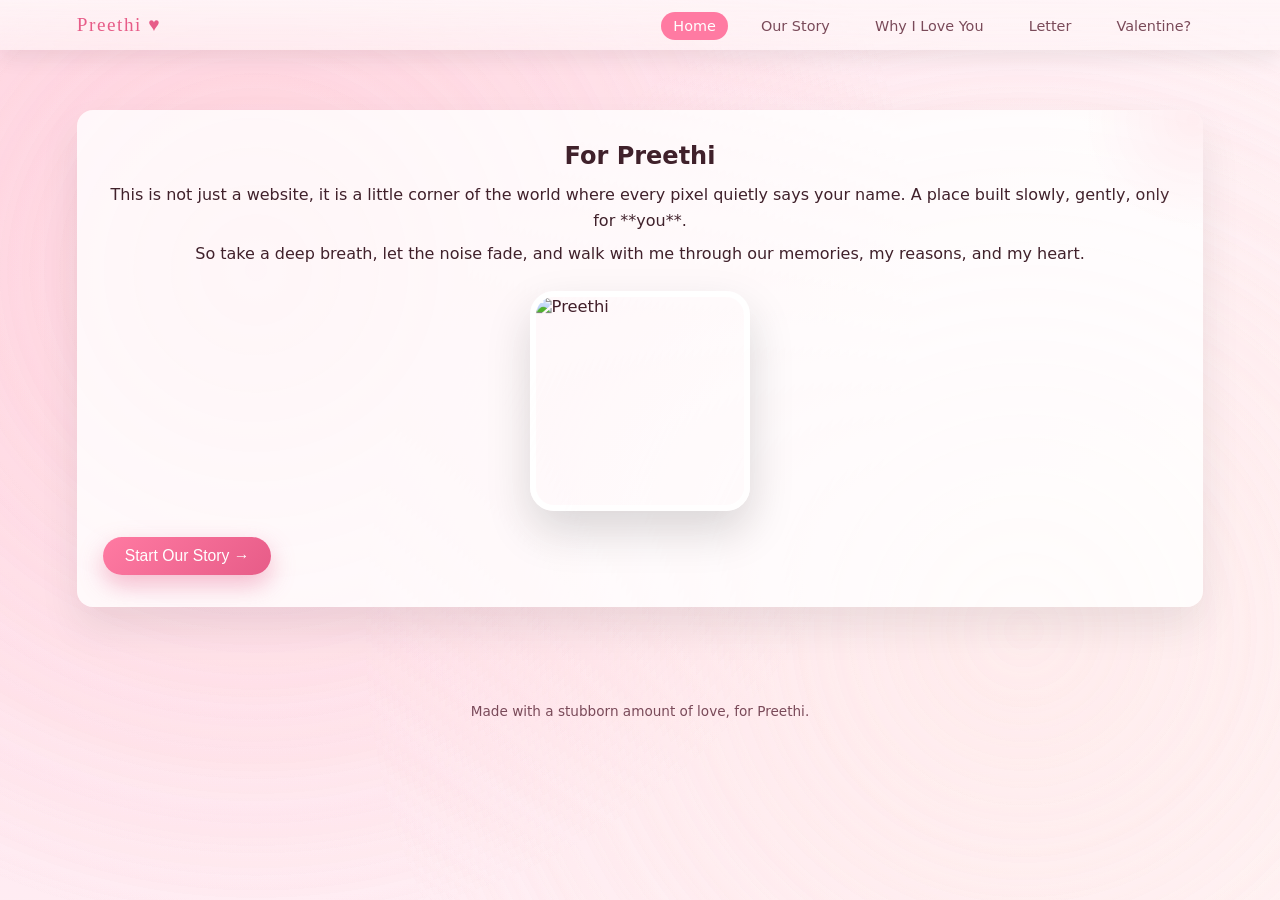
==== index.html @ 864b5199 "Add files via upload" ====
<!DOCTYPE html>
<html lang="en">
<head>
  <meta charset="UTF-8">
  <title>For Preethi</title>
  <meta name="viewport" content="width=device-width, initial-scale=1.0">
  <link rel="stylesheet" href="style.css">
</head>
<body class="home-page">
  <div class="overlay"></div>

  <header class="top-nav">
    <div class="logo-heart">
  <span class="logo-main">Preethi</span>
  <span class="logo-sub">♥</span>
</div>

    <nav>
      <a href="index.html" class="active">Home</a>
      <a href="story.html">Our Story</a>
      <a href="reasons.html">Why I Love You</a>
      <a href="letter.html">Letter</a>
      <a href="valentine.html">Valentine?</a>
    </nav>
  </header>

  <main class="centered-section">
    <section class="intro-card fade-in">
      <h1>For Preethi</h1>
      <p>
        This is not just a website, it is a little corner of the world where 
        every pixel quietly says your name.  
        A place built slowly, gently, only for **you**.
      </p>
      <p>
        So take a deep breath, let the noise fade, and walk with me through 
        our memories, my reasons, and my heart.
      </p>

      <!-- Your picture – replace src with your own file name if needed -->
      <div class="photo-frame">
        <img src="C:\Users\Hii\Desktop\happy\p.jpg.jpeg" alt="Preethi">
      </div>

      <button class="primary-btn pulse" onclick="location.href='story.html'">
  Start Our Story →
</button>

    </section>
  </main>

  <footer class="soft-footer">
    Made with a stubborn amount of love, for Preethi.
  </footer>
</body>
</html>
---- style.css ----
/* ===========================
   Global styles
   =========================== */

body {
  font-family: var(--font-body);
  color: var(--text-main);
  min-height: 100vh;
  background: radial-gradient(circle at top left, #ffe0ec, var(--bg));
  position: relative;
  opacity: 0;
  animation: pageFadeIn 0.9s ease-out forwards;
}

@keyframes pageFadeIn {
  from { opacity: 0; transform: translateY(10px); }
  to   { opacity: 1; transform: translateY(0); }
}


:root {
  --bg: #fff5f7;
  --bg-soft: #ffe9f0;
  --primary: #ff7aa2;
  --primary-dark: #e75c88;
  --accent: #f6d4a4;
  --text-main: #40212b;
  --text-soft: #7a4a59;
  --card-bg: #ffffffcc;
  --shadow-soft: 0 20px 40px rgba(0, 0, 0, 0.08);
  --radius-card: 16px;
  --transition-base: 0.4s ease;
  --font-heading: "Playfair Display", "Times New Roman", serif;
  --font-body: "Poppins", system-ui, -apple-system, BlinkMacSystemFont, sans-serif;
}

* {
  box-sizing: border-box;
  margin: 0;
  padding: 0;
}

body {
  font-family: var(--font-body);
  color: var(--text-main);
  min-height: 100vh;
  background: radial-gradient(circle at top left, #ffe0ec, var(--bg));
  position: relative;
}

/* Soft floating bokeh-style overlay */
.overlay::before,
.overlay::after {
  content: "";
  position: fixed;
  inset: 0;
  pointer-events: none;
  background:
    radial-gradient(circle at 20% 30%, rgba(255, 182, 193, 0.35) 0, transparent 55%),
    radial-gradient(circle at 80% 70%, rgba(255, 228, 225, 0.45) 0, transparent 55%);
  mix-blend-mode: screen;
  opacity: 0.7;
  z-index: -2;
}

/* Top navigation */

.top-nav {
  position: sticky;
  top: 0;
  z-index: 10;
  display: flex;
  align-items: center;
  justify-content: space-between;
  padding: 14px 6vw;
  backdrop-filter: blur(20px);
  background: linear-gradient(to bottom, rgba(255, 245, 247, 0.95), rgba(255, 245, 247, 0.7));
  box-shadow: 0 10px 20px rgba(0, 0, 0, 0.06);
}

.logo-heart {
  font-family: var(--font-heading);
  font-size: 1.2rem;
  letter-spacing: 0.08em;
  color: var(--primary-dark);
}

.top-nav nav a {
  margin-left: 16px;
  text-decoration: none;
  font-size: 0.9rem;
  color: var(--text-soft);
  padding: 6px 12px;
  border-radius: 999px;
  transition: background var(--transition-base), color var(--transition-base), transform var(--transition-base);
}

.top-nav nav a:hover {
  background: rgba(255, 182, 193, 0.15);
  color: var(--primary-dark);
  transform: translateY(-1px);
}

.top-nav nav a.active {
  background: var(--primary);
  color: #fff;
}

/* Layout helpers */

.centered-section {
  display: flex;
  align-items: center;
  justify-content: center;
  padding: 60px 6vw 80px;
}

.page-content {
  max-width: 900px;
  margin: 40px auto 70px;
  padding: 0 6vw;
}

.valentine-main {
  min-height: calc(100vh - 140px);
  display: flex;
  align-items: center;
  justify-content: center;
  padding: 40px 6vw 70px;
}

/* Cards and sections */

.intro-card,
.question-card,
.letter-paper {
  background: var(--card-bg);
  border-radius: var(--radius-card);
  box-shadow: var(--shadow-soft);
  padding: 32px 26px;
  position: relative;
  overflow: hidden;
}

.intro-card::before,
.question-card::before,
.letter-paper::before {
  content: "";
  position: absolute;
  width: 260px;
  height: 260px;
  border-radius: 50%;
  background: radial-gradient(circle, rgba(255, 182, 193, 0.25), transparent 60%);
  top: -120px;
  right: -120px;
  opacity: 0.8;
}

/* Titles and text */

.page-title {
  font-family: var(--font-heading);
  font-size: 2rem;
  margin-bottom: 8px;
  color: var(--primary-dark);
}

.page-subtitle {
  font-size: 0.98rem;
  color: var(--text-soft);
  margin-bottom: 28px;
}

/* Buttons */

.primary-btn,
.ghost-btn {
  border-radius: 999px;
  padding: 10px 22px;
  border: none;
  cursor: pointer;
  font-size: 0.98rem;
  font-weight: 500;
  transition: transform 0.18s ease, box-shadow 0.18s ease, background 0.28s ease, color 0.28s ease;
}

.primary-btn {
  background: linear-gradient(135deg, var(--primary), var(--primary-dark));
  color: #fff;
  box-shadow: 0 10px 25px rgba(231, 92, 136, 0.4);
}

.primary-btn:hover {
  transform: translateY(-2px);
  box-shadow: 0 16px 30px rgba(231, 92, 136, 0.5);
}

.ghost-btn {
  background: transparent;
  border: 1px solid rgba(231, 92, 136, 0.4);
  color: var(--primary-dark);
}

.ghost-btn:hover {
  background: rgba(255, 182, 193, 0.15);
  transform: translateY(-2px);
}

/* Special bigger buttons on valentine page */

.big-btn {
  min-width: 130px;
  font-size: 1rem;
  margin: 10px;
}

/* Footer */

.soft-footer {
  text-align: center;
  font-size: 0.85rem;
  padding: 16px 10px 22px;
  color: var(--text-soft);
}

/* Home page */

.photo-frame {
  width: 220px;
  height: 220px;
  margin: 24px auto 26px;
  border-radius: 24px;
  overflow: hidden;
  border: 6px solid rgba(255, 255, 255, 0.9);
  box-shadow: 0 20px 45px rgba(0, 0, 0, 0.15);
  position: relative;
  animation: floatSoft 4s ease-in-out infinite;
}

.photo-frame img {
  width: 100%;
  height: 100%;
  object-fit: cover;
  filter: saturate(1.1) contrast(1.02);
  transform: scale(1.02);
}

.intro-card h1 {
  text-align: center;
  margin-bottom: 12px;
}

.intro-card p {
  margin-bottom: 8px;
  line-height: 1.6;
  text-align: center;
}

/* Story page timeline */

.timeline {
  margin-top: 10px;
  position: relative;
  padding-left: 40px;
}

.timeline::before {
  content: "";
  position: absolute;
  left: 24px;
  top: 0;
  bottom: 0;
  width: 2px;
  background: linear-gradient(
    to bottom,
    rgba(231, 92, 136, 0.2),
    rgba(231, 92, 136, 0.05)
  );
}

.timeline-item {
  position: relative;
  margin: 22px 0 26px 0;
  padding: 18px 18px 16px 26px;
  background: rgba(255, 255, 255, 0.92);
  border-radius: 14px;
  box-shadow: 0 14px 30px rgba(0, 0, 0, 0.04);
}

.timeline-badge {
  position: absolute;
  left: -70px;
  top: 16px;
  background: #fff;
  border-radius: 999px;
  padding: 4px 10px;
  font-size: 0.7rem;
  text-transform: uppercase;
  letter-spacing: 0.08em;
  color: var(--primary-dark);
  box-shadow: 0 6px 14px rgba(0, 0, 0, 0.1);
}

.timeline-item h2 {
  font-family: var(--font-heading);
  font-size: 1.2rem;
  margin-bottom: 6px;
}

.timeline-item p {
  font-size: 0.95rem;
  color: var(--text-soft);
  line-height: 1.6;
}

.nav-buttons {
  margin-top: 24px;
  display: flex;
  justify-content: space-between;
}

/* Hearts page background hearts */

.reasons-page::before {
  content: "♥ ♥ ♥";
  position: fixed;
  left: 10%;
  top: 65%;
  font-size: 2.8rem;
  color: rgba(255, 182, 193, 0.35);
  animation: floatHearts 10s linear infinite;
  pointer-events: none;
}

.reasons-page::after {
  content: "♥ ♥";
  position: fixed;
  right: 6%;
  top: 20%;
  font-size: 2.2rem;
  color: rgba(255, 182, 193, 0.25);
  animation: floatHearts2 12s linear infinite;
  pointer-events: none;
}

/* Hearts grid */

.heart-grid {
  display: grid;
  grid-template-columns: repeat(auto-fit, minmax(150px, 1fr));
  gap: 18px;
}

.heart-card {
  perspective: 1000px;
  cursor: pointer;
  height: 180px;
  position: relative;
}

/* Inner wrapper that rotates */
.heart-inner {
  position: relative;
  width: 100%;
  height: 100%;
  transform-style: preserve-3d;
  transition: transform 0.6s ease;
}

/* Both sides of the card */
.heart-front,
.heart-back {
  position: absolute;
  inset: 0;
  border-radius: 18px;
  padding: 24px 14px;
  text-align: center;
  backface-visibility: hidden;
  -webkit-backface-visibility: hidden;
  transition: box-shadow 0.3s ease;
}

.heart-front {
  background: linear-gradient(135deg, #ffbfd2, #ff8fb3);
  font-size: 2.2rem;
  display: flex;
  align-items: center;
  justify-content: center;
  color: #fff;
  box-shadow: 0 15px 30px rgba(231, 92, 136, 0.4);
}

.heart-back {
  background: #fff;
  color: var(--text-soft);
  font-size: 0.95rem;
  line-height: 1.6;
  transform: rotateY(180deg);
  box-shadow: 0 8px 20px rgba(0, 0, 0, 0.06);
}

/* Flip effect */
.heart-card.flipped .heart-inner {
  transform: rotateY(180deg);
}

/* Hover flip on desktop */
.heart-card:hover .heart-inner {
  transform: rotateY(180deg);
}

/* Letter styles */

.letter-paper {
  background: linear-gradient(to bottom, #fffdf9, #fff7ea);
  border: 1px solid rgba(246, 212, 164, 0.7);
  max-width: 780px;
  margin: 0 auto;
  line-height: 1.8;
  font-size: 0.98rem;
  color: var(--text-main);
}

.letter-paper p + p {
  margin-top: 12px;
}

/* Valentine question page */

.question-text {
  font-size: 1.2rem;
  margin: 14px 0 24px;
  text-align: center;
}

.button-row {
  display: flex;
  justify-content: center;
  flex-wrap: wrap;
  margin-bottom: 20px;
}

/* Flower container */

.flower-container {
  position: relative;
  width: 100%;
  height: 160px;
  margin-top: 18px;
  overflow: visible;
}

/* Petals (used by JS burst) */
.petals {
  position: absolute;
  width: 14px;
  height: 14px;
  border-radius: 999px;
  background: radial-gradient(circle, #ffb7c9, #ff7aa2);
  opacity: 0;
}

/* Final letter appears after YES */

.final-letter {
  margin-top: 22px;
}

.hidden {
  display: none;
}

/* Animations */

@keyframes floatDown {
  0% {
    transform: translateY(-40px) translateX(0);
    opacity: 0;
  }
  15% {
    opacity: 1;
  }
  50% {
    transform: translateY(80px) translateX(15px);
  }
  100% {
    transform: translateY(180px) translateX(-15px);
    opacity: 0;
  }
}

@keyframes fadeIn {
  from {
    opacity: 0;
    transform: translateY(10px);
  }
  to {
    opacity: 1;
    transform: translateY(0);
  }
}

@keyframes fadeInSlow {
  from {
    opacity: 0;
    transform: translateY(16px);
  }
  to {
    opacity: 1;
    transform: translateY(0);
  }
}

.fade-in {
  animation: fadeIn 0.9s ease-out both;
}

.fade-in-slow {
  animation: fadeInSlow 1.6s ease-out both;
}

.fade-up {
  opacity: 0;
  transform: translateY(18px);
  animation: fadeIn 0.9s ease-out forwards;
}

.fade-up.delay-1 {
  animation-delay: 0.18s;
}

.fade-up.delay-2 {
  animation-delay: 0.36s;
}

.fade-up.delay-3 {
  animation-delay: 0.54s;
}

/* Soft floating hearts */

@keyframes floatHearts {
  0%   { transform: translateY(0); }
  50%  { transform: translateY(-18px); }
  100% { transform: translateY(0); }
}

@keyframes floatHearts2 {
  0%   { transform: translateY(0); }
  50%  { transform: translateY(20px); }
  100% { transform: translateY(0); }
}

/* Gentle float on main photo */

@keyframes floatSoft {
  0%   { transform: translateY(0) scale(1.02); }
  50%  { transform: translateY(-8px) scale(1.03); }
  100% { transform: translateY(0) scale(1.02); }
}

/* ===========================
   Responsive tweaks
   =========================== */

@media (max-width: 720px) {
  .top-nav {
    flex-direction: column;
    align-items: flex-start;
  }

  .top-nav nav {
    margin-top: 6px;
    display: flex;
    flex-wrap: wrap;
  }

  .top-nav nav a {
    margin: 4px 6px 0 0;
  }

  .intro-card,
  .question-card,
  .letter-paper {
    padding: 24px 18px;
  }

  .page-title {
    font-size: 1.6rem;
  }

  .photo-frame {
    width: 190px;
    height: 190px;
  }

  .timeline {
    padding-left: 36px;
  }

  .timeline::before {
    left: 20px;
  }

  .timeline-item {
    margin-left: 0;
    padding-left: 22px;
  }

  .timeline-badge {
    left: -60px;
  }

  .nav-buttons {
    flex-direction: column-reverse;
    gap: 10px;
  }

  .valentine-main {
    padding-top: 70px;
  }
}

/* NO button: allow JS transform */
#noBtn {
  position: relative;
  display: inline-block;
}

/* Heartbeat effect for final question text */
.question-text {
  font-size: 1.2rem;
  margin: 14px 0 24px;
  text-align: center;
  animation: heartbeat 2s ease-in-out infinite;
}

@keyframes heartbeat {
  0%   { transform: scale(1); }
  15%  { transform: scale(1.08); }
  30%  { transform: scale(1); }
  45%  { transform: scale(1.08); }
  60%  { transform: scale(1); }
  100% { transform: scale(1); }
}
/* Soft glowing pulse for YES button */
#yesBtn {
  animation: yesPulse 2.2s ease-in-out infinite;
}

@keyframes yesPulse {
  0%   { box-shadow: 0 0 0 rgba(231, 92, 136, 0.4); }
  50%  { box-shadow: 0 0 20px rgba(231, 92, 136, 0.9); }
  100% { box-shadow: 0 0 0 rgba(231, 92, 136, 0.4); }
}
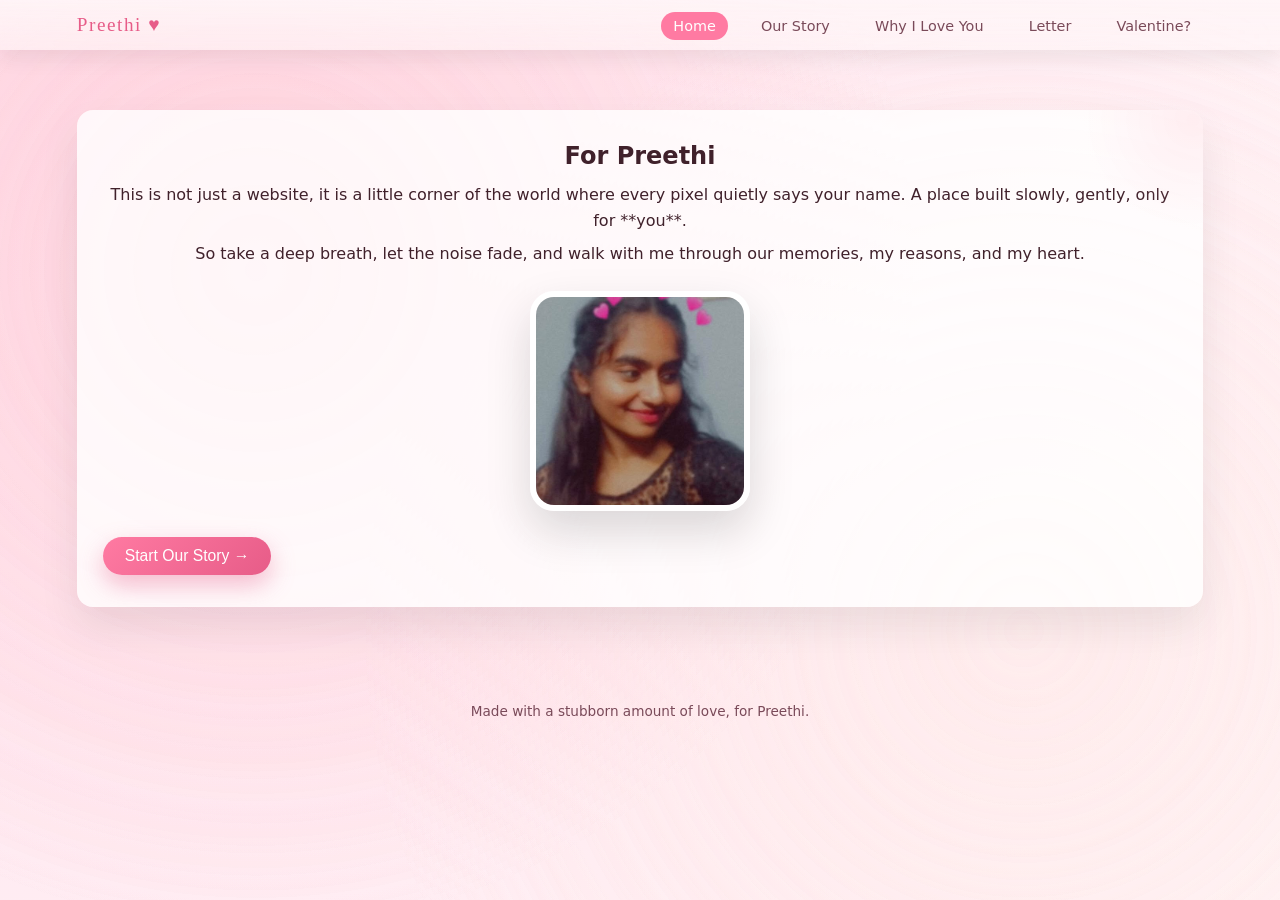
==== commit 35991a09: "Update index.html" ====
--- a/index.html
+++ b/index.html
@@ -39,7 +39,7 @@
 
       <!-- Your picture – replace src with your own file name if needed -->
       <div class="photo-frame">
-        <img src="C:\Users\Hii\Desktop\happy\p.jpg.jpeg" alt="Preethi">
+        <img src="p.jpg.jpeg" alt="Preethi">
       </div>
 
       <button class="primary-btn pulse" onclick="location.href='story.html'">
@@ -54,3 +54,4 @@
   </footer>
 </body>
 </html>
+
